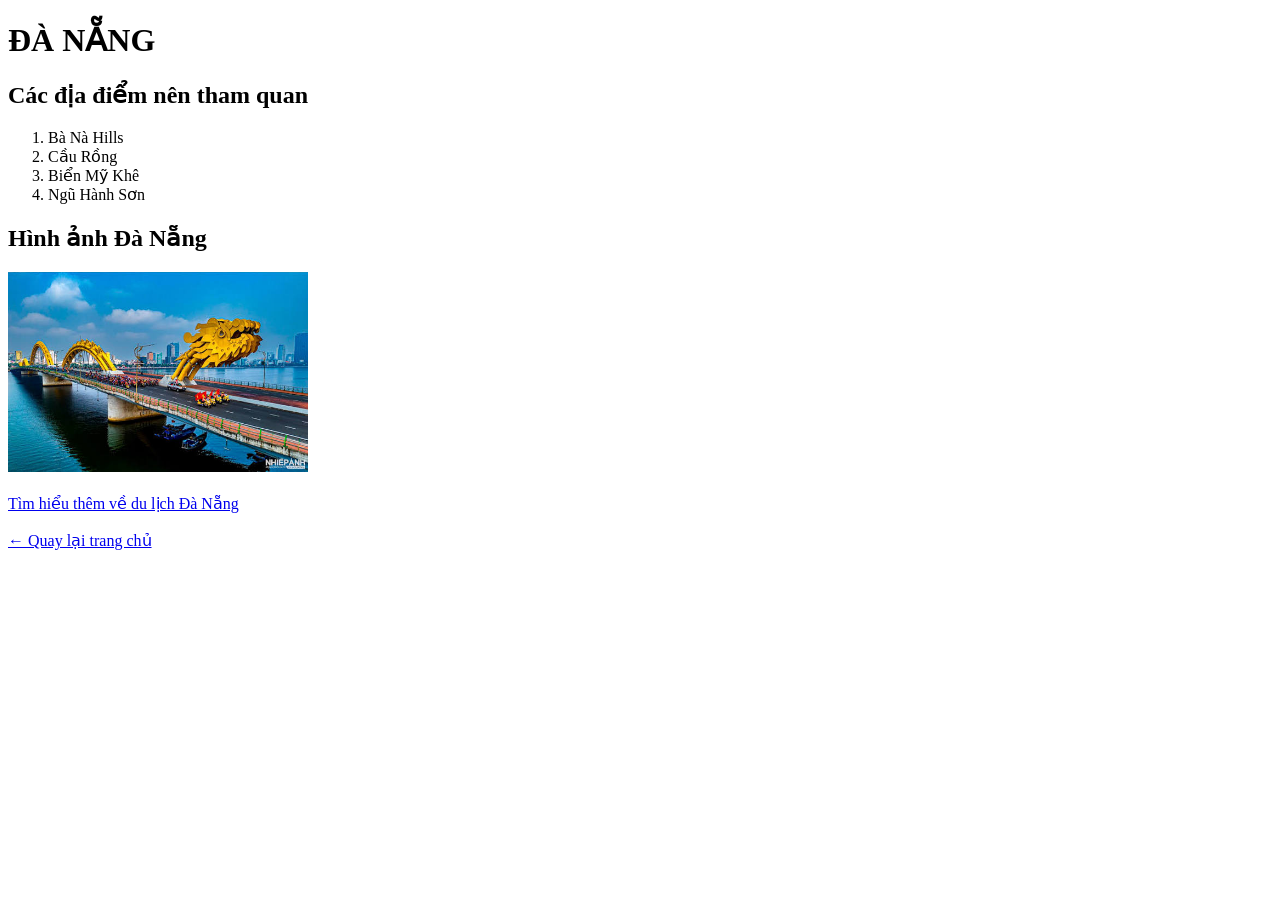
==== danang.html @ ab7e1a78 "first commit" ====
<!DOCTYPE html>
<html lang="vi">
<head>
    <meta charset="UTF-8">
    <title>Đà Nẵng</title>
</head>

<body>

    <h1>ĐÀ NẴNG</h1>

    <h2>Các địa điểm nên tham quan</h2>

    <ol>
        <li>Bà Nà Hills</li>
        <li>Cầu Rồng</li>
        <li>Biển Mỹ Khê</li>
        <li>Ngũ Hành Sơn</li>
    </ol>

    <h2>Hình ảnh Đà Nẵng</h2>

    <img src="images/danang.jpg"
         alt="Hình ảnh Đà Nẵng"
         width="300">

    <br><br>

    <a href="https://danangfantasticity.com/"
       target="_blank">
        Tìm hiểu thêm về du lịch Đà Nẵng
    </a>

    <br><br>

    <a href="index.html">← Quay lại trang chủ</a>

</body>
</html>
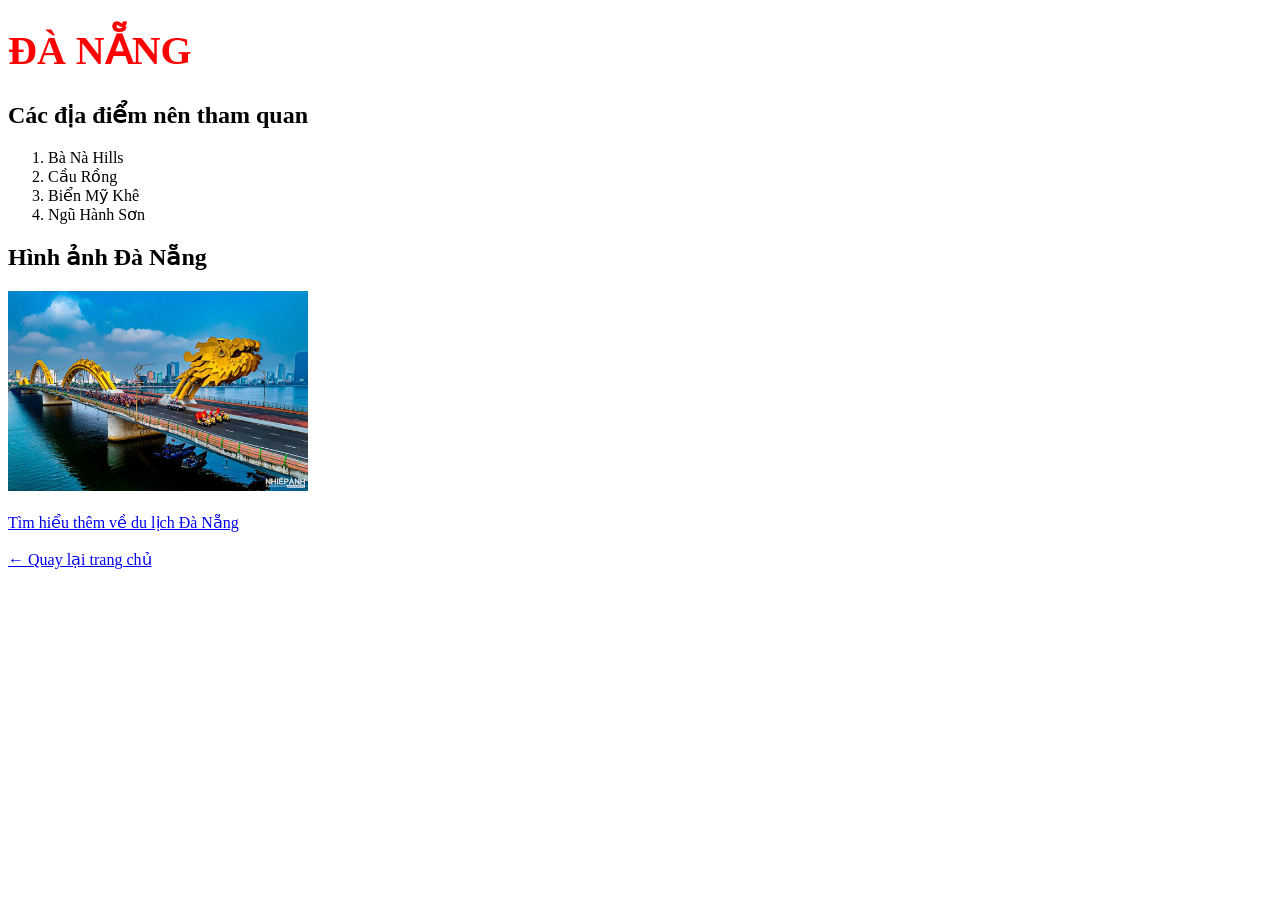
==== commit ec73d3ab: "cc1" ====
--- a/danang.html
+++ b/danang.html
@@ -1,5 +1,13 @@
 <!DOCTYPE html>
 <html lang="vi">
+
+<head>
+    <title>Test CSS</title>
+
+    <link rel="stylesheet" href="style.css">
+</head>
+
+
 <head>
     <meta charset="UTF-8">
     <title>Đà Nẵng</title>
--- a/style.css
+++ b/style.css
@@ -0,0 +1,8 @@
+h1 {
+    color: red;
+    font-size: 40px;
+}
+
+p {
+    color: blue;
+}
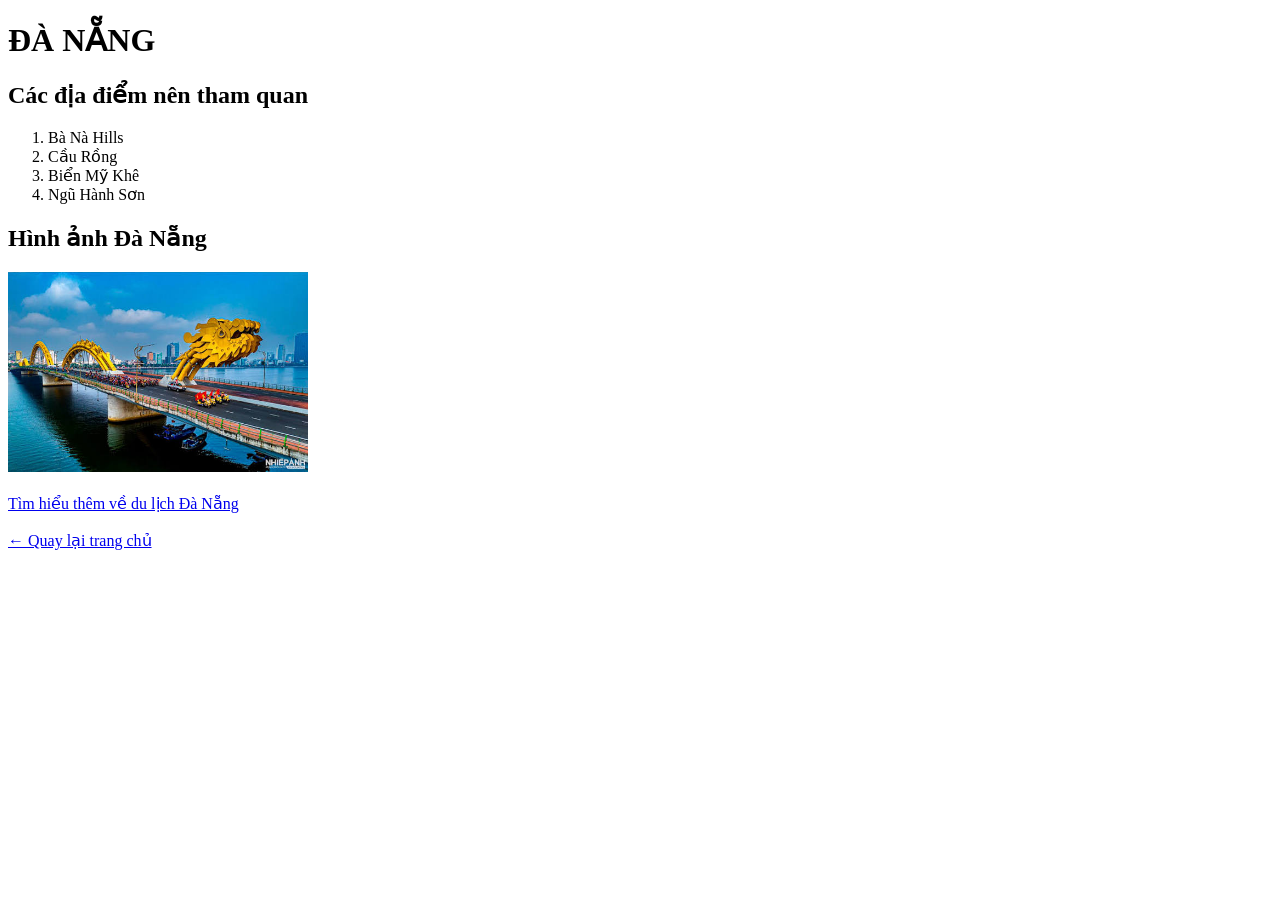
==== commit 1bc181d5: "n" ====
--- a/danang.html
+++ b/danang.html
@@ -1,11 +1,6 @@
 <!DOCTYPE html>
 <html lang="vi">
 
-<head>
-    <title>Test CSS</title>
-
-    <link rel="stylesheet" href="style.css">
-</head>
 
 
 <head>
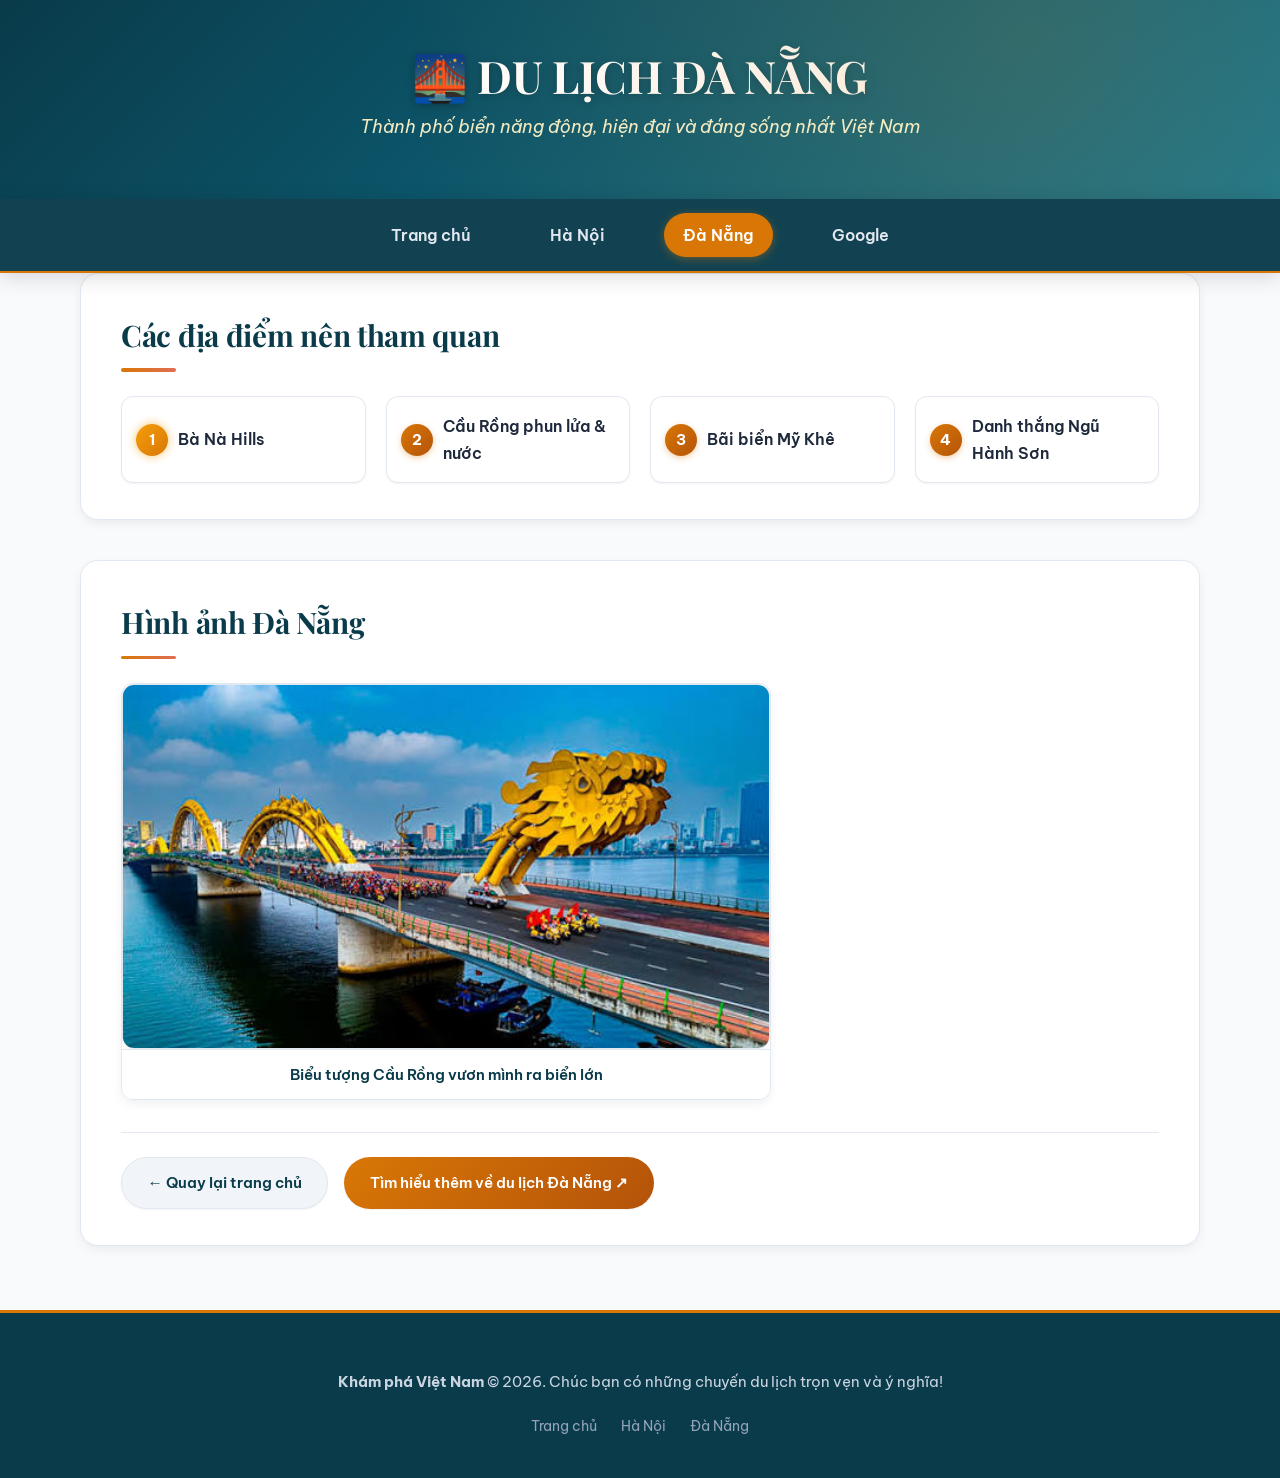
==== commit b1495e94: "Thiet lap CSS bo cuc trang, menu va giao dien responsive" ====
--- a/danang.html
+++ b/danang.html
@@ -1,42 +1,66 @@
 <!DOCTYPE html>
 <html lang="vi">
-
-
-
 <head>
     <meta charset="UTF-8">
-    <title>Đà Nẵng</title>
+    <meta name="viewport" content="width=device-width, initial-scale=1.0">
+    <title>Đà Nẵng - Thành phố đáng sống</title>
+    <link rel="stylesheet" href="style.css">
 </head>
-
 <body>
 
-    <h1>ĐÀ NẴNG</h1>
+    <!-- Header / Banner chính -->
+    <header class="site-header">
+        <h1>🌉 DU LỊCH ĐÀ NẴNG</h1>
+        <p class="slogan">Thành phố biển năng động, hiện đại và đáng sống nhất Việt Nam</p>
+    </header>
 
-    <h2>Các địa điểm nên tham quan</h2>
+    <!-- Menu điều hướng chính -->
+    <nav class="main-nav">
+        <a href="index.html">Trang chủ</a> |
+        <a href="hanoi.html">Hà Nội</a> |
+        <a href="danang.html" class="active">Đà Nẵng</a> |
+        <a href="https://www.google.com" target="_blank">Google</a>
+    </nav>
 
-    <ol>
-        <li>Bà Nà Hills</li>
-        <li>Cầu Rồng</li>
-        <li>Biển Mỹ Khê</li>
-        <li>Ngũ Hành Sơn</li>
-    </ol>
+    <!-- Nội dung chi tiết -->
+    <main class="container">
 
-    <h2>Hình ảnh Đà Nẵng</h2>
+        <section>
+            <h2>Các địa điểm nên tham quan</h2>
+            <ol class="top-ranking">
+                <li>Bà Nà Hills</li>
+                <li>Cầu Rồng phun lửa & nước</li>
+                <li>Bãi biển Mỹ Khê</li>
+                <li>Danh thắng Ngũ Hành Sơn</li>
+            </ol>
+        </section>
 
-    <img src="images/danang.jpg"
-         alt="Hình ảnh Đà Nẵng"
-         width="300">
+        <section>
+            <h2>Hình ảnh Đà Nẵng</h2>
+            <div class="gallery-item" style="max-width: 650px; margin: 1rem 0;">
+                <img src="images/danang.jpg" alt="Hình ảnh Đà Nẵng" class="detail-hero-img" style="max-width: 100%; margin: 0;">
+                <div class="image-caption">Biểu tượng Cầu Rồng vươn mình ra biển lớn</div>
+            </div>
 
-    <br><br>
+            <div class="action-buttons">
+                <a href="index.html" class="btn btn-back">← Quay lại trang chủ</a>
+                <a href="https://danangfantasticity.com/" target="_blank" class="btn btn-primary">Tìm hiểu thêm về du lịch Đà Nẵng ↗</a>
+            </div>
+        </section>
 
-    <a href="https://danangfantasticity.com/"
-       target="_blank">
-        Tìm hiểu thêm về du lịch Đà Nẵng
-    </a>
+    </main>
 
-    <br><br>
-
-    <a href="index.html">← Quay lại trang chủ</a>
+    <!-- Chân trang chung -->
+    <footer class="site-footer">
+        <div class="footer-content">
+            <p><strong>Khám phá Việt Nam</strong> &copy; 2026. Chúc bạn có những chuyến du lịch trọn vẹn và ý nghĩa!</p>
+            <div class="footer-links">
+                <a href="index.html">Trang chủ</a>
+                <a href="hanoi.html">Hà Nội</a>
+                <a href="danang.html">Đà Nẵng</a>
+            </div>
+        </div>
+    </footer>
 
 </body>
-</html>+</html>
--- a/style.css
+++ b/style.css
@@ -0,0 +1,723 @@
+/* ==========================================================================
+   KHÁM PHÁ VIỆT NAM — STYLE.CSS
+   Thiết lập toàn bộ CSS giao diện: Bố cục trang (Layout), Menu (Navigation),
+   Lưới thẻ địa điểm (Cards), Thư viện hình ảnh (Gallery) & Responsive Design.
+   ========================================================================== */
+
+/* --------------------------------------------------------------------------
+   1. GOOGLE FONTS & BIẾN GIAO DIỆN (CSS CUSTOM PROPERTIES)
+   -------------------------------------------------------------------------- */
+@import url('https://fonts.googleapis.com/css2?family=Be+Vietnam+Pro:wght@300;400;500;600;700;800&family=Playfair+Display:wght@600;700;800&display=swap');
+
+:root {
+    /* Bảng màu mang hơi thở du lịch biển & văn hóa Việt Nam */
+    --primary: #0e647c;           /* Xanh đại dương trầm, thanh lịch */
+    --primary-dark: #093b4a;      /* Xanh đêm / nền header & footer */
+    --primary-light: #e0f2fe;     /* Xanh nhạt làm nền badge / hover */
+    --accent: #d97706;            /* Vàng đất nung / hổ phách rực rỡ */
+    --accent-hover: #b45309;      /* Vàng đậm khi hover */
+    --coral: #e06d53;             /* Đỏ cam san hô làm điểm nhấn */
+
+    /* Màu nền & bề mặt */
+    --bg-body: #f8fafc;           /* Nền trang web trung tính sáng dịu */
+    --bg-card: #ffffff;           /* Màu nền thẻ trắng tinh khiết */
+    --bg-subtle: #f1f5f9;         /* Màu nền phụ */
+
+    /* Màu chữ */
+    --text-main: #1e293b;         /* Chữ đậm dễ đọc (Slate 800) */
+    --text-muted: #64748b;        /* Chữ phụ, mô tả (Slate 500) */
+    --text-light: #f8fafc;        /* Chữ trắng ngà trên nền tối */
+
+    /* Viền & Đổ bóng */
+    --border-color: #e2e8f0;      /* Viền nhạt thanh thoát */
+    --border-hover: #cbd5e1;
+    --radius-sm: 6px;
+    --radius-md: 12px;
+    --radius-lg: 18px;
+    --radius-full: 9999px;
+
+    --shadow-sm: 0 1px 2px 0 rgba(0, 0, 0, 0.05);
+    --shadow-md: 0 4px 12px -2px rgba(15, 23, 42, 0.08);
+    --shadow-lg: 0 12px 24px -4px rgba(14, 100, 124, 0.12);
+    --shadow-hover: 0 16px 32px -6px rgba(14, 100, 124, 0.18);
+
+    /* Bố cục */
+    --max-width: 1160px;
+    --header-height: 70px;
+}
+
+/* --------------------------------------------------------------------------
+   2. CSS RESET & THIẾT LẬP CƠ BẢN
+   -------------------------------------------------------------------------- */
+*, *::before, *::after {
+    box-sizing: border-box;
+    margin: 0;
+    padding: 0;
+}
+
+html {
+    scroll-behavior: smooth;
+    scroll-padding-top: 85px; /* Tránh bị che bởi thanh menu cố định khi bấm link neo */
+}
+
+body {
+    font-family: 'Be Vietnam Pro', -apple-system, BlinkMacSystemFont, "Segoe UI", Roboto, sans-serif;
+    background-color: var(--bg-body);
+    color: var(--text-main);
+    line-height: 1.68;
+    font-size: 16px;
+    -webkit-font-smoothing: antialiased;
+}
+
+a {
+    color: var(--primary);
+    text-decoration: none;
+    transition: all 0.25s ease;
+}
+
+a:hover {
+    color: var(--accent);
+}
+
+img {
+    max-width: 100%;
+    height: auto;
+    display: block;
+}
+
+hr {
+    border: none;
+    height: 1px;
+    background: linear-gradient(to right, transparent, var(--border-color), transparent);
+    margin: 2.5rem 0;
+}
+
+/* --------------------------------------------------------------------------
+   3. BỐ CỤC CHUNG (LAYOUT)
+   -------------------------------------------------------------------------- */
+.container, main {
+    width: 100%;
+    max-width: var(--max-width);
+    margin-left: auto;
+    margin-right: auto;
+    padding-left: 20px;
+    padding-right: 20px;
+}
+
+/* Mỗi phần nội dung (section) là 1 khối thẻ sang trọng, nổi bật */
+section, .section-block {
+    background: var(--bg-card);
+    border-radius: var(--radius-lg);
+    padding: 2.25rem 2.5rem;
+    margin-bottom: 2.5rem;
+    box-shadow: var(--shadow-md);
+    border: 1px solid var(--border-color);
+    transition: transform 0.2s ease, box-shadow 0.2s ease;
+}
+
+section:hover, .section-block:hover {
+    box-shadow: var(--shadow-lg);
+}
+
+/* --------------------------------------------------------------------------
+   4. TIÊU ĐỀ (TYPOGRAPHY)
+   -------------------------------------------------------------------------- */
+h1, h2, h3, h4 {
+    font-family: 'Playfair Display', 'Be Vietnam Pro', Georgia, serif;
+    color: var(--primary-dark);
+    font-weight: 700;
+    letter-spacing: -0.01em;
+}
+
+h1 {
+    font-size: clamp(2rem, 4vw, 2.8rem);
+    margin-bottom: 0.5rem;
+    line-height: 1.25;
+}
+
+h2 {
+    font-size: clamp(1.4rem, 2.5vw, 1.85rem);
+    margin-top: 0;
+    margin-bottom: 1.5rem;
+    display: flex;
+    align-items: center;
+    gap: 0.6rem;
+    position: relative;
+    padding-bottom: 0.75rem;
+}
+
+h2::after {
+    content: "";
+    position: absolute;
+    bottom: 0;
+    left: 0;
+    width: 55px;
+    height: 3.5px;
+    background: linear-gradient(90deg, var(--accent), var(--coral));
+    border-radius: var(--radius-full);
+}
+
+/* --------------------------------------------------------------------------
+   5. HEADER & BANNER
+   -------------------------------------------------------------------------- */
+.site-header {
+    background: linear-gradient(135deg, #093b4a 0%, #0e647c 65%, #157994 100%);
+    color: var(--text-light);
+    padding: 3rem 1.5rem 3.5rem;
+    text-align: center;
+    position: relative;
+    overflow: hidden;
+}
+
+.site-header::before {
+    content: "";
+    position: absolute;
+    top: 0; left: 0; right: 0; bottom: 0;
+    background: radial-gradient(circle at 80% 20%, rgba(217, 119, 6, 0.18) 0%, transparent 60%);
+    pointer-events: none;
+}
+
+.site-header h1 {
+    color: #ffffff;
+    text-shadow: 0 2px 10px rgba(0, 0, 0, 0.25);
+    margin-bottom: 0.5rem;
+}
+
+.site-header .slogan {
+    font-size: 1.15rem;
+    color: #fef3c7;
+    font-style: italic;
+    opacity: 0.95;
+    max-width: 650px;
+    margin: 0 auto;
+}
+
+/* --------------------------------------------------------------------------
+   6. MENU ĐIỀU HƯỚNG CHÍNH (MAIN NAVIGATION BAR)
+   -------------------------------------------------------------------------- */
+nav, .main-nav {
+    position: sticky;
+    top: 0;
+    z-index: 1000;
+    background: rgba(9, 59, 74, 0.96);
+    backdrop-filter: blur(12px);
+    -webkit-backdrop-filter: blur(12px);
+    border-bottom: 2px solid var(--accent);
+    box-shadow: 0 4px 20px rgba(0, 0, 0, 0.15);
+    padding: 0.85rem 1.5rem;
+    display: flex;
+    justify-content: center;
+    align-items: center;
+    flex-wrap: wrap;
+    gap: 0.5rem 1.25rem;
+}
+
+/* Dấu phân cách "|" cũ trong HTML được ẩn đi để hiển thị dạng thanh nút hiện đại */
+nav {
+    color: transparent; /* Ẩn dấu | thuần text */
+    font-size: 0;
+}
+
+nav a, .main-nav a {
+    color: #e2e8f0;
+    font-size: 1rem;
+    font-weight: 600;
+    padding: 0.5rem 1.15rem;
+    border-radius: var(--radius-full);
+    display: inline-flex;
+    align-items: center;
+    gap: 0.4rem;
+    background: transparent;
+    transition: all 0.25s ease;
+    border: 1px solid transparent;
+}
+
+nav a:hover, .main-nav a:hover {
+    color: #ffffff;
+    background: rgba(255, 255, 255, 0.15);
+    border-color: rgba(255, 255, 255, 0.25);
+    transform: translateY(-1px);
+    text-decoration: none;
+}
+
+nav a.active, .main-nav a.active {
+    color: #ffffff;
+    background: var(--accent);
+    box-shadow: 0 2px 8px rgba(217, 119, 6, 0.4);
+}
+
+/* --------------------------------------------------------------------------
+   7. THANH LIÊN KẾT NHANH THEO MIỀN (SUB-NAV / CHIP LINKS)
+   -------------------------------------------------------------------------- */
+.region-nav, .quick-regions {
+    display: flex;
+    flex-wrap: wrap;
+    gap: 0.85rem;
+    margin: 1.25rem 0 0.5rem;
+    font-size: 0; /* Ẩn các dấu | trong HTML */
+}
+
+.region-nav a, .quick-regions a {
+    font-size: 0.95rem;
+    font-weight: 600;
+    padding: 0.6rem 1.4rem;
+    border-radius: var(--radius-full);
+    background: var(--bg-subtle);
+    color: var(--primary);
+    border: 1.5px solid var(--border-color);
+    box-shadow: var(--shadow-sm);
+    display: inline-flex;
+    align-items: center;
+    gap: 0.4rem;
+    transition: all 0.25s ease;
+}
+
+.region-nav a:hover, .quick-regions a:hover {
+    background: var(--primary);
+    color: #ffffff;
+    border-color: var(--primary);
+    box-shadow: var(--shadow-md);
+    transform: translateY(-2px);
+    text-decoration: none;
+}
+
+/* --------------------------------------------------------------------------
+   8. DANH SÁCH ĐỊA ĐIỂM DẠNG THẺ (CARDS GRID)
+   -------------------------------------------------------------------------- */
+/* Danh sách cấp 1 trong các section */
+ul, ol {
+    list-style: none;
+    padding: 0;
+    margin: 0;
+}
+
+/* Hiển thị dạng lưới thẻ cho các danh sách địa điểm chính */
+section > ul,
+.card-grid {
+    display: grid;
+    grid-template-columns: repeat(auto-fill, minmax(210px, 1fr));
+    gap: 1.25rem;
+    margin-top: 1rem;
+}
+
+section > ul > li,
+.card-grid .card-item {
+    background: var(--bg-subtle);
+    border: 1px solid var(--border-color);
+    border-left: 4.5px solid var(--primary);
+    border-radius: var(--radius-md);
+    padding: 1.1rem 1.3rem;
+    font-weight: 600;
+    color: var(--text-main);
+    display: flex;
+    align-items: center;
+    box-shadow: var(--shadow-sm);
+    transition: all 0.25s ease;
+}
+
+section > ul > li a {
+    color: var(--primary);
+    display: block;
+    width: 100%;
+}
+
+section > ul > li:hover,
+.card-grid .card-item:hover {
+    background: #ffffff;
+    border-color: var(--primary);
+    border-left-color: var(--accent);
+    transform: translateY(-3px);
+    box-shadow: var(--shadow-md);
+}
+
+section > ul > li:hover a {
+    color: var(--accent);
+    text-decoration: none;
+}
+
+/* --------------------------------------------------------------------------
+   9. TOP 5 ĐỊA ĐIỂM (DANH SÁCH CÓ THỨ TỰ RANKING)
+   -------------------------------------------------------------------------- */
+section > ol,
+.top-ranking {
+    counter-reset: ranking-counter;
+    display: grid;
+    grid-template-columns: repeat(auto-fill, minmax(210px, 1fr));
+    gap: 1.25rem;
+    margin-top: 1rem;
+}
+
+section > ol > li,
+.top-ranking li {
+    counter-increment: ranking-counter;
+    background: #ffffff;
+    border: 1px solid var(--border-color);
+    border-radius: var(--radius-md);
+    padding: 1rem 1.25rem 1rem 3.5rem;
+    font-weight: 600;
+    position: relative;
+    box-shadow: var(--shadow-sm);
+    display: flex;
+    align-items: center;
+    transition: all 0.25s ease;
+}
+
+/* Huy hiệu số thứ tự tròn */
+section > ol > li::before,
+.top-ranking li::before {
+    content: counter(ranking-counter);
+    position: absolute;
+    left: 0.9rem;
+    width: 2rem;
+    height: 2rem;
+    background: linear-gradient(135deg, var(--accent) 0%, #b45309 100%);
+    color: #ffffff;
+    font-weight: 700;
+    font-size: 0.95rem;
+    border-radius: 50%;
+    display: flex;
+    align-items: center;
+    justify-content: center;
+    box-shadow: 0 2px 6px rgba(217, 119, 6, 0.35);
+}
+
+/* Điểm nhấn cho vị trí Quán quân Top 1 */
+section > ol > li:first-child::before,
+.top-ranking li:first-child::before {
+    background: linear-gradient(135deg, #f59e0b 0%, #d97706 100%);
+    box-shadow: 0 0 10px rgba(245, 158, 11, 0.6);
+}
+
+section > ol > li:hover,
+.top-ranking li:hover {
+    transform: translateY(-3px);
+    border-color: var(--accent);
+    box-shadow: var(--shadow-md);
+}
+
+/* --------------------------------------------------------------------------
+   10. DANH SÁCH LỒNG NHAU (ĐỊA ĐIỂM THEO 3 MIỀN)
+   -------------------------------------------------------------------------- */
+/* Khối cha chứa 3 miền: Hiển thị 3 cột rõ ràng */
+.nested-regions,
+section.regions-section > ul {
+    display: grid;
+    grid-template-columns: repeat(auto-fit, minmax(280px, 1fr));
+    gap: 1.5rem;
+    margin-top: 1rem;
+}
+
+/* Từng khối miền: Bắc, Trung, Nam */
+.nested-regions > li,
+section.regions-section > ul > li {
+    background: #ffffff;
+    border: 1px solid var(--border-color);
+    border-radius: var(--radius-md);
+    padding: 1.5rem;
+    box-shadow: var(--shadow-sm);
+    display: block; /* Ghi đè flex của thẻ li thường */
+    font-weight: 700;
+    font-size: 1.15rem;
+    color: var(--primary-dark);
+    position: relative;
+    border-top: 5px solid var(--primary);
+    transition: transform 0.25s ease, box-shadow 0.25s ease;
+}
+
+.nested-regions > li:hover,
+section.regions-section > ul > li:hover {
+    transform: translateY(-4px);
+    box-shadow: var(--shadow-lg);
+}
+
+/* Đổi màu viền trên của từng miền để phân biệt */
+#mien-bac {
+    border-top-color: #0284c7; /* Xanh ngọc phương Bắc */
+}
+#mien-trung {
+    border-top-color: #e06d53; /* Đỏ gạch di sản miền Trung */
+}
+#mien-nam {
+    border-top-color: #10b981; /* Xanh trù phú miền Nam */
+}
+
+/* Danh sách địa danh con bên trong từng miền */
+.nested-regions > li > ul,
+section.regions-section > ul > li > ul {
+    display: flex;
+    flex-direction: column;
+    gap: 0.6rem;
+    margin-top: 1rem;
+    padding-top: 0.85rem;
+    border-top: 1px dashed var(--border-color);
+}
+
+.nested-regions > li > ul > li,
+section.regions-section > ul > li > ul > li {
+    background: var(--bg-subtle);
+    border: 1px solid transparent;
+    border-radius: var(--radius-sm);
+    padding: 0.55rem 0.9rem 0.55rem 2rem;
+    font-size: 0.95rem;
+    font-weight: 500;
+    color: var(--text-main);
+    position: relative;
+    box-shadow: none;
+    transform: none;
+    transition: all 0.2s ease;
+}
+
+.nested-regions > li > ul > li::before,
+section.regions-section > ul > li > ul > li::before {
+    content: "📍";
+    position: absolute;
+    left: 0.6rem;
+    font-size: 0.85rem;
+}
+
+.nested-regions > li > ul > li:hover,
+section.regions-section > ul > li > ul > li:hover {
+    background: #ffffff;
+    border-color: var(--border-color);
+    color: var(--primary);
+    padding-left: 2.2rem;
+}
+
+/* --------------------------------------------------------------------------
+   11. BỐ CỤC LƯỚI HÌNH ẢNH & THƯ VIỆN ẢNH (GALLERY GRID)
+   -------------------------------------------------------------------------- */
+.gallery-grid,
+.image-showcase {
+    display: grid;
+    grid-template-columns: repeat(auto-fit, minmax(240px, 1fr));
+    gap: 1.5rem;
+    margin-top: 1.25rem;
+}
+
+.gallery-grid a,
+.image-showcase a,
+.gallery-item {
+    display: block;
+    position: relative;
+    border-radius: var(--radius-md);
+    overflow: hidden;
+    background: #ffffff;
+    box-shadow: var(--shadow-md);
+    border: 1px solid var(--border-color);
+    transition: all 0.3s cubic-bezier(0.16, 1, 0.3, 1);
+}
+
+.gallery-grid img,
+.image-showcase img {
+    width: 100%;
+    aspect-ratio: 4 / 3;
+    object-fit: cover;
+    transition: transform 0.4s ease;
+}
+
+/* Hiệu ứng phóng to mượt mà khi hover */
+.gallery-grid a:hover img,
+.image-showcase a:hover img,
+.gallery-item:hover img {
+    transform: scale(1.07);
+}
+
+.gallery-grid a:hover,
+.image-showcase a:hover,
+.gallery-item:hover {
+    box-shadow: var(--shadow-hover);
+    transform: translateY(-4px);
+    border-color: var(--accent);
+}
+
+/* Nhãn chú thích hình ảnh */
+.image-caption {
+    padding: 0.75rem 1rem;
+    font-size: 0.95rem;
+    font-weight: 600;
+    color: var(--primary-dark);
+    text-align: center;
+    background: #ffffff;
+    border-top: 1px solid var(--border-color);
+}
+
+/* --------------------------------------------------------------------------
+   12. NÚT BẤM (BUTTONS) & LIÊN KẾT ĐẶC BIỆT
+   -------------------------------------------------------------------------- */
+.btn {
+    display: inline-flex;
+    align-items: center;
+    justify-content: center;
+    gap: 0.5rem;
+    padding: 0.75rem 1.6rem;
+    border-radius: var(--radius-full);
+    font-size: 0.95rem;
+    font-weight: 600;
+    cursor: pointer;
+    transition: all 0.25s ease;
+    border: none;
+    box-shadow: var(--shadow-sm);
+}
+
+.btn-primary {
+    background: linear-gradient(135deg, var(--accent) 0%, #b45309 100%);
+    color: #ffffff;
+}
+
+.btn-primary:hover {
+    color: #ffffff;
+    transform: translateY(-2px);
+    box-shadow: 0 4px 14px rgba(217, 119, 6, 0.4);
+    text-decoration: none;
+}
+
+.btn-secondary,
+.btn-back {
+    background: var(--bg-subtle);
+    color: var(--primary-dark);
+    border: 1px solid var(--border-color);
+}
+
+.btn-back:hover,
+.btn-secondary:hover {
+    background: var(--primary-dark);
+    color: #ffffff;
+    border-color: var(--primary-dark);
+    transform: translateY(-2px);
+    box-shadow: var(--shadow-md);
+    text-decoration: none;
+}
+
+/* --------------------------------------------------------------------------
+   13. TRANG CHI TIẾT (HANOI.HTML, DANANG.HTML)
+   -------------------------------------------------------------------------- */
+.detail-hero-img {
+    border-radius: var(--radius-md);
+    box-shadow: var(--shadow-md);
+    margin: 1.5rem 0;
+    width: 100%;
+    max-width: 600px;
+    aspect-ratio: 16 / 9;
+    object-fit: cover;
+    border: 1px solid var(--border-color);
+}
+
+.action-buttons {
+    display: flex;
+    flex-wrap: wrap;
+    gap: 1rem;
+    margin-top: 2rem;
+    padding-top: 1.5rem;
+    border-top: 1px solid var(--border-color);
+}
+
+/* --------------------------------------------------------------------------
+   14. CHÂN TRANG (SITE FOOTER)
+   -------------------------------------------------------------------------- */
+.site-footer {
+    background: var(--primary-dark);
+    color: #cbd5e1;
+    margin-top: 4rem;
+    padding: 3rem 1.5rem 2.5rem;
+    text-align: center;
+    border-top: 3px solid var(--accent);
+}
+
+.site-footer .footer-content {
+    max-width: var(--max-width);
+    margin: 0 auto;
+}
+
+.site-footer p {
+    margin: 0.5rem 0;
+    font-size: 0.95rem;
+}
+
+.site-footer .footer-links {
+    display: flex;
+    justify-content: center;
+    gap: 1.5rem;
+    margin-top: 1.25rem;
+    font-size: 0.9rem;
+}
+
+.site-footer .footer-links a {
+    color: #94a3b8;
+}
+
+.site-footer .footer-links a:hover {
+    color: var(--accent);
+}
+
+/* --------------------------------------------------------------------------
+   15. RESPONSIVE DESIGN (TỐI ƯU CHO TABLET & MOBILE)
+   -------------------------------------------------------------------------- */
+@media (max-width: 768px) {
+    .site-header {
+        padding: 2.25rem 1rem 2.5rem;
+    }
+
+    nav, .main-nav {
+        padding: 0.65rem 0.75rem;
+        gap: 0.35rem 0.6rem;
+    }
+
+    nav a, .main-nav a {
+        font-size: 0.9rem;
+        padding: 0.45rem 0.85rem;
+    }
+
+    section, .section-block {
+        padding: 1.5rem 1.25rem;
+        margin-bottom: 1.75rem;
+        border-radius: var(--radius-md);
+    }
+
+    section > ul,
+    .card-grid,
+    section > ol,
+    .top-ranking,
+    .gallery-grid,
+    .image-showcase {
+        grid-template-columns: repeat(auto-fit, minmax(160px, 1fr));
+        gap: 1rem;
+    }
+
+    .nested-regions,
+    section.regions-section > ul {
+        grid-template-columns: 1fr;
+    }
+}
+
+@media (max-width: 480px) {
+    body {
+        font-size: 15px;
+    }
+
+    h1 {
+        font-size: 1.85rem;
+    }
+
+    h2 {
+        font-size: 1.35rem;
+    }
+
+    .region-nav a, .quick-regions a {
+        flex: 1 1 100%;
+        text-align: center;
+        justify-content: center;
+    }
+
+    section > ul,
+    section > ol {
+        grid-template-columns: 1fr;
+    }
+
+    .action-buttons {
+        flex-direction: column;
+    }
+
+    .btn {
+        width: 100%;
+    }
+}
